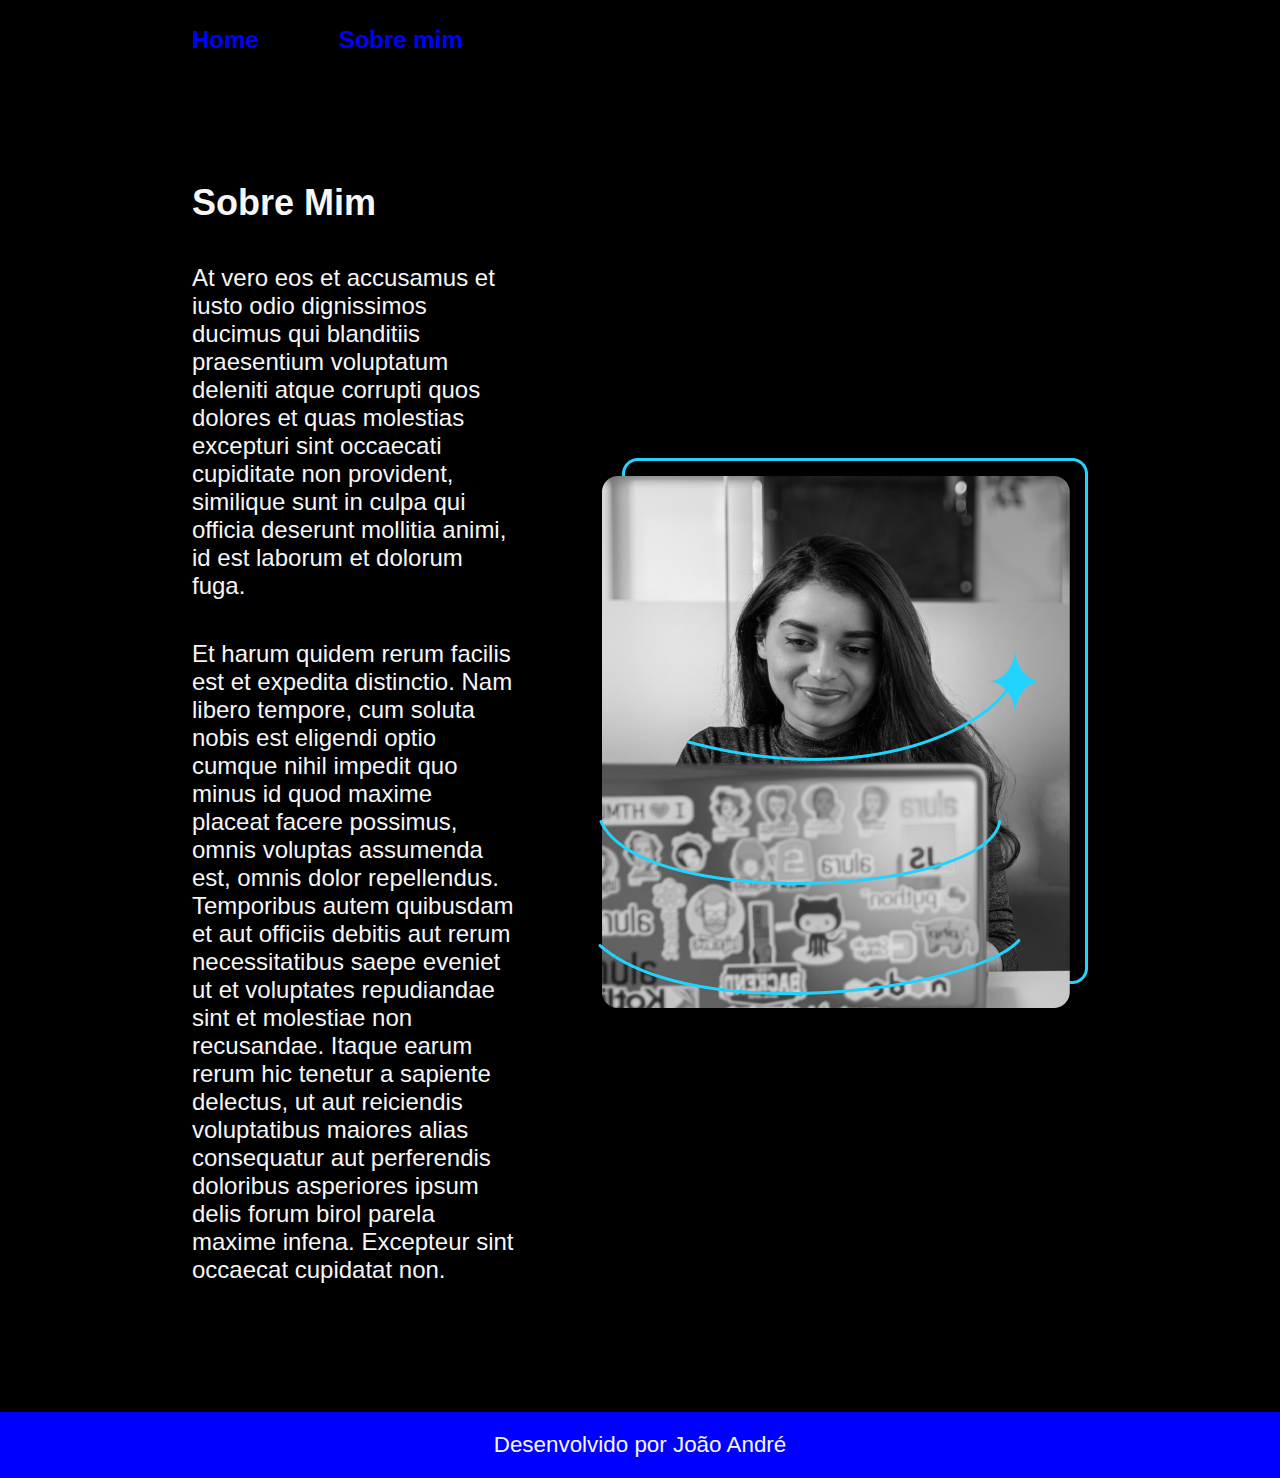
==== about.html @ aeb002eb "Add files via upload" ====
<!DOCTYPE html>
<html lang="pt-br">
<head>
    <meta charset="UTF-8">
    <meta name="viewport" content="width=device-width, initial-scale=1.0">
    <title>Sobre mim </title>
    <link rel="stylesheet" href="styles/style.css">
</head>
<body>
    <header class="cabeçalho">
        <nav class="cabeçalho__menu">
            <a class="cabeçalho__menu__links" href="titulo.html">Home</a>
            <a class="cabeçalho__menu__links" href="about.html">Sobre mim</a>
        </nav>
    </header>
    <main class="apresentacao">
        <section class="apresentacao__conteudo">
            <h1 class="apresentacao__conteudo__Titulo">Sobre Mim</h1>
            <p class="apresentacao__conteudo__texto">At vero eos et accusamus et iusto odio dignissimos ducimus qui blanditiis praesentium voluptatum deleniti atque corrupti quos dolores et quas molestias excepturi sint occaecati cupiditate non provident, similique sunt in culpa qui officia deserunt mollitia animi, id est laborum et dolorum fuga.</p>
            <p class="apresentacao__conteudo__texto">Et harum quidem rerum facilis est et expedita distinctio. Nam libero tempore, cum soluta nobis est eligendi optio cumque nihil impedit quo minus id quod maxime placeat facere possimus, omnis voluptas assumenda est, omnis dolor repellendus. Temporibus autem quibusdam et aut officiis debitis aut rerum necessitatibus saepe eveniet ut et voluptates repudiandae sint et molestiae non recusandae. Itaque earum rerum hic tenetur a sapiente delectus, ut aut reiciendis voluptatibus maiores alias consequatur aut perferendis doloribus asperiores ipsum delis forum birol parela maxime infena. Excepteur sint occaecat cupidatat non.</p>
        </section>
        <img src="assets/Imagem.png" alt="">




    </main>
    <footer class="rodape">
        <p>Desenvolvido por João André</p>
    </footer>
</body>
</html>
---- styles/style.css ----
*{
    margin: 0;
    padding: 0;
}
@import url('https://fonts.googleapis.com/css2?family=Krona+One&family=Montserrat:wght@400;600&display=swap');
:root{
    --cor-primaria: #f6f6f6;
    --cor-secundaria:blue;

    --fonte-principal:'Krona One', sans-serif;
    --fonte-secundaria:'Montserrat', sans-serif;
    
}


body{
    /*height: 100vh;*/
    background-color: black;    
    box-sizing: border-box;
    word-break: break-word;
}
h1{
    color: var(--cor-primaria);
}
p{
    color: var(--cor-primaria);
    font-size: 1.4rem;
}
strong{
    color:var(--cor-secundaria);
    
}
.textColor{
    color: orange;
    font-family: 'Franklin Gothic Medium', 'Arial Narrow', Arial, sans-serif;
}
.cabeçalho{
    padding: 2% 0 0 15%;
}

.cabeçalho__menu{
    display: flex;
    gap: 80px;
}

.cabeçalho__menu__links{
    font-family: var(--fonte-secundaria);
    font-size: 1.5rem;
    font-weight: 600;
    text-decoration: none;
    color: var(--cor-secundaria);
}

.apresentacao{
    display: flex;
    align-items: center;    
    justify-content: space-between;
    padding: 10% 15%;
    gap: 82px;
}
.apresentacao__conteudo{
    width: 50%;
    display: flex;
    flex-direction: column;
    gap: 40px;

}
.apresentacao__conteudo__Titulo{
font-size: 2.25rem;
font-family: 'Krona One', sans-serif;
}

.apresentacao__conteudo__texto{
    font-size: 1.5rem;
    font-family: var(--fonte-secundaria);    
}
.apresentacao__links{
    display: flex;
    justify-content:space-between;
    flex-direction: column;
    align-items: center;
    gap: 20px;
}
.apresentacao__links_texto{
    color: white;
    font-family: var(--fonte-secundaria);    
    
}
.apresentacao__links__links{
    /*background-color: blue;*/
    width: 50%;
    text-align: center;
    border-radius: 8px;
    font-size: 1.5rem;
    padding: 20px 0;
    text-decoration: none;
    color: var(--cor-secundaria);
    font-family: var(--fonte-secundaria); 
    font-weight: 600;   
    border: 2px solid blue;
    display: flex;
    justify-content:center ;
    gap: 16px;
}
.apresentacao__links__links:hover{
    background-color:#272727;
    transition: 0.2s;
}
.Imagem__apresentacao{
    width: 50%;
}
.rodape{
    color:#000000;
    background-color: blue;
    padding: 20px;
    text-align: center;
    font-family: var(--fonte-secundaria);
    font-size: 1.5rem;
}

@media (max-width:1200px){
    .cabeçalho{
        padding: 10%;    
    }
    .cabeçalho__menu{
        justify-content: center;
    }

    .apresentacao{
        flex-direction: column-reverse;
        padding: 5%;
    }
    .apresentacao__conteudo{
        width: auto;
    }
}
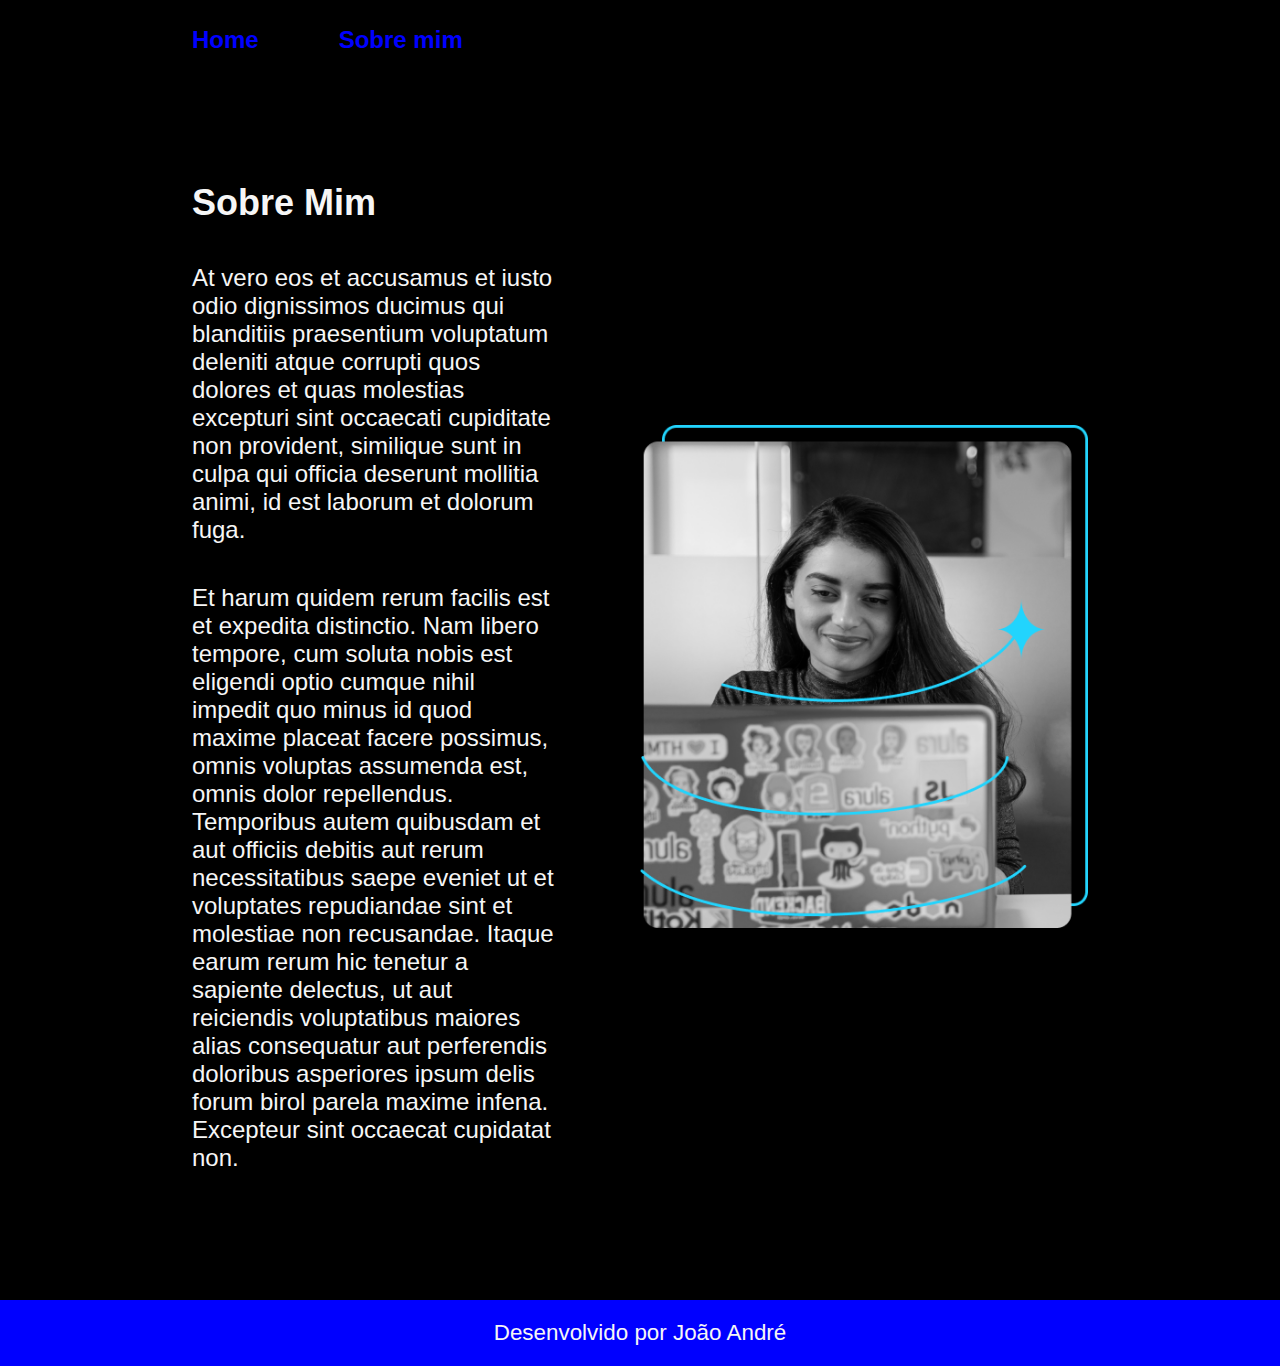
==== commit 7f575e65: "Update about.html" ====
--- a/about.html
+++ b/about.html
@@ -19,7 +19,7 @@
             <p class="apresentacao__conteudo__texto">At vero eos et accusamus et iusto odio dignissimos ducimus qui blanditiis praesentium voluptatum deleniti atque corrupti quos dolores et quas molestias excepturi sint occaecati cupiditate non provident, similique sunt in culpa qui officia deserunt mollitia animi, id est laborum et dolorum fuga.</p>
             <p class="apresentacao__conteudo__texto">Et harum quidem rerum facilis est et expedita distinctio. Nam libero tempore, cum soluta nobis est eligendi optio cumque nihil impedit quo minus id quod maxime placeat facere possimus, omnis voluptas assumenda est, omnis dolor repellendus. Temporibus autem quibusdam et aut officiis debitis aut rerum necessitatibus saepe eveniet ut et voluptates repudiandae sint et molestiae non recusandae. Itaque earum rerum hic tenetur a sapiente delectus, ut aut reiciendis voluptatibus maiores alias consequatur aut perferendis doloribus asperiores ipsum delis forum birol parela maxime infena. Excepteur sint occaecat cupidatat non.</p>
         </section>
-        <img src="assets/Imagem.png" alt="">
+        <img class="Imagem__apresentacao" src="assets/Imagem.png" alt="">
 
 
 
@@ -29,4 +29,4 @@
         <p>Desenvolvido por João André</p>
     </footer>
 </body>
-</html>+</html>
